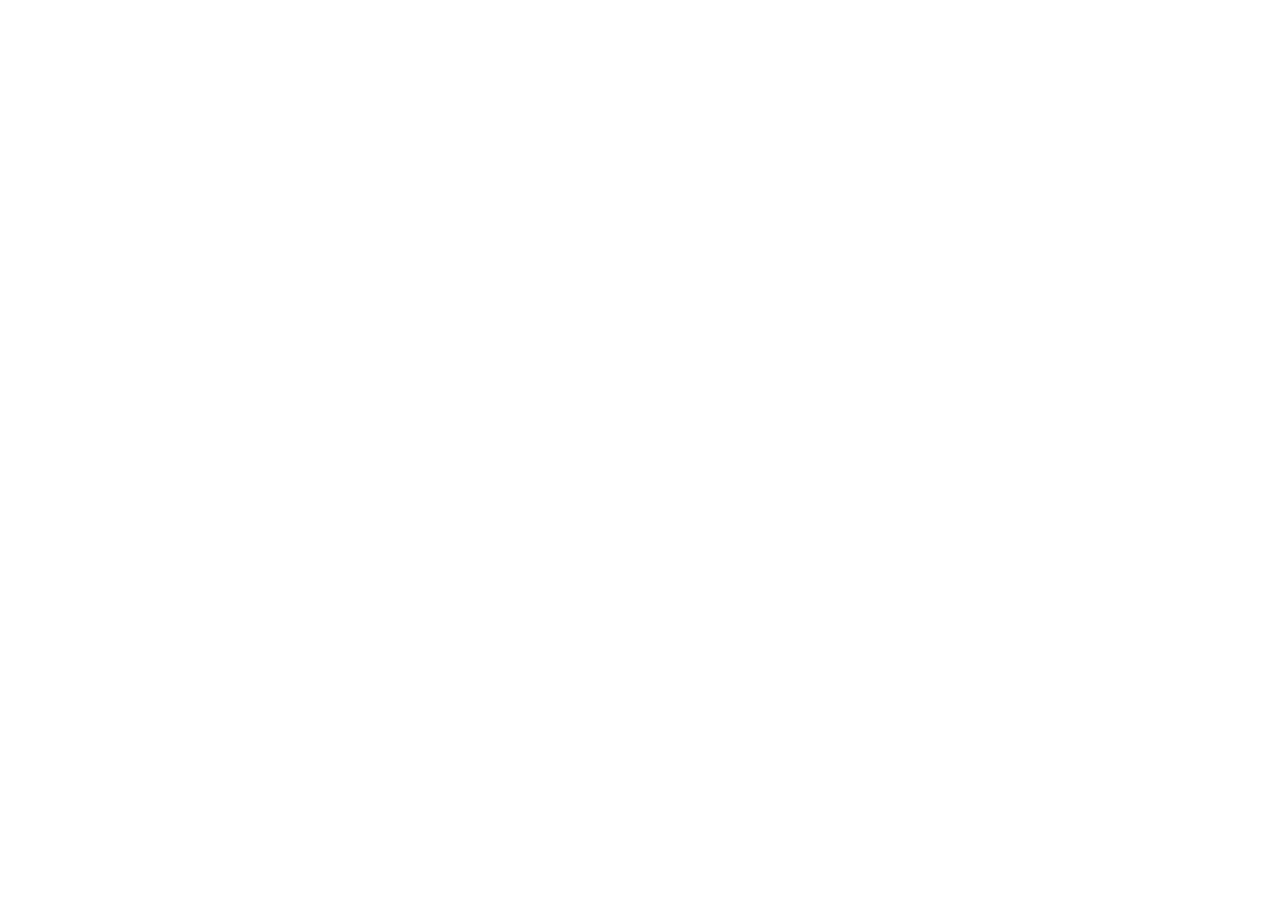
==== pag10/index.html @ 98e787ff "new file:   "Trabalho 1\302\260 BIM .pdf" 	new file:   pag1/index.html 	new file:   pag1/style.css 	" ====
<!DOCTYPE html>
<html lang="pt-br">
<head>
    <meta charset="UTF-8">
    <meta name="viewport" content="width=device-width, initial-scale=1.0">
    <link rel="stylesheet" href="../reset.css">
    <link rel="stylesheet" href="style.css">   
    <title>Minha página webos</title>
</head>
<body>
    <header>
    </header>
    <main>
    </main>
    <footer></footer>
</body>
</html>
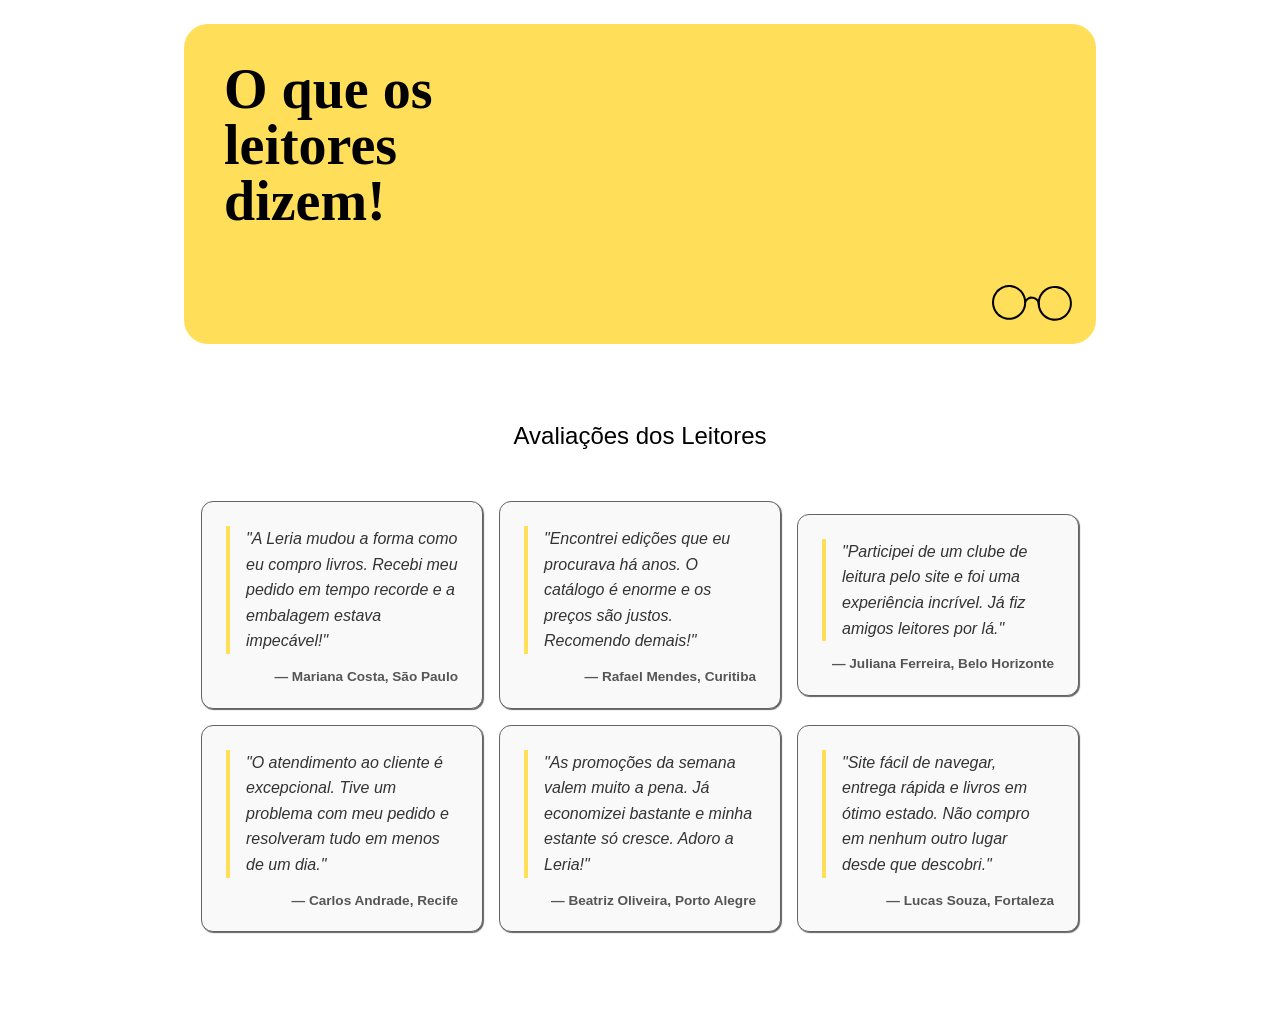
==== commit 2a2ffdd5: "Criando páginas de testemunho e Eventos literários." ====
--- a/pag10/index.html
+++ b/pag10/index.html
@@ -5,13 +5,73 @@
     <meta name="viewport" content="width=device-width, initial-scale=1.0">
     <link rel="stylesheet" href="../reset.css">
     <link rel="stylesheet" href="style.css">   
-    <title>Minha página webos</title>
+    <title>Leria - Avaliações dos Leitores</title>
 </head>
 <body>
     <header>
     </header>
     <main>
+        <div class="painel">
+            <div style="display: flex; flex-direction: column;">
+                <h2>O que os leitores dizem!</h2>
+            </div>            
+            <div>
+                <img class="logoLivraria-painel" src="LogoLivraria.svg" alt="">                                                
+            </div>            
+        </div>
+
+        <div class="sessao-testemunhos" style="margin-bottom: 60px;">
+            <div class="cabecalho-sessao-testemunhos">
+                <h3>Avaliações dos Leitores</h3>
+            </div>
+            <div class="grid-testemunhos">
+
+                <figure class="card-testemunho">
+                    <blockquote class="texto-testemunho">
+                        "A Leria mudou a forma como eu compro livros. Recebi meu pedido em tempo recorde e a embalagem estava impecável!"
+                    </blockquote>
+                    <figcaption class="autor-testemunho">— Mariana Costa, São Paulo</figcaption>
+                </figure>
+
+                <figure class="card-testemunho">
+                    <blockquote class="texto-testemunho">
+                        "Encontrei edições que eu procurava há anos. O catálogo é enorme e os preços são justos. Recomendo demais!"
+                    </blockquote>
+                    <figcaption class="autor-testemunho">— Rafael Mendes, Curitiba</figcaption>
+                </figure>
+
+                <figure class="card-testemunho">
+                    <blockquote class="texto-testemunho">
+                        "Participei de um clube de leitura pelo site e foi uma experiência incrível. Já fiz amigos leitores por lá."
+                    </blockquote>
+                    <figcaption class="autor-testemunho">— Juliana Ferreira, Belo Horizonte</figcaption>
+                </figure>
+
+                <figure class="card-testemunho">
+                    <blockquote class="texto-testemunho">
+                        "O atendimento ao cliente é excepcional. Tive um problema com meu pedido e resolveram tudo em menos de um dia."
+                    </blockquote>
+                    <figcaption class="autor-testemunho">— Carlos Andrade, Recife</figcaption>
+                </figure>
+
+                <figure class="card-testemunho">
+                    <blockquote class="texto-testemunho">
+                        "As promoções da semana valem muito a pena. Já economizei bastante e minha estante só cresce. Adoro a Leria!"
+                    </blockquote>
+                    <figcaption class="autor-testemunho">— Beatriz Oliveira, Porto Alegre</figcaption>
+                </figure>
+
+                <figure class="card-testemunho">
+                    <blockquote class="texto-testemunho">
+                        "Site fácil de navegar, entrega rápida e livros em ótimo estado. Não compro em nenhum outro lugar desde que descobri."
+                    </blockquote>
+                    <figcaption class="autor-testemunho">— Lucas Souza, Fortaleza</figcaption>
+                </figure>
+
+            </div>
+        </div>
+
     </main>
     <footer></footer>
 </body>
-</html>+</html>
--- a/pag10/style.css
+++ b/pag10/style.css
@@ -0,0 +1,163 @@
+body{
+    display: flex;
+    flex-direction: column;    
+    align-items: center;
+    font-size: 16px;
+}
+
+main {
+    height: 100%;
+    width: 100%;
+    overflow: hidden;
+    display: flex;
+    justify-content: center;
+    flex-direction: column; 
+    box-sizing: border-box;     
+}
+
+h2 {
+    margin-left: 40px;
+    font-size: 3.5rem;
+    width: 300px;
+    height: 80%;
+    font-family: 'Times New Roman', Times, serif;
+    font-weight: 800;
+}
+
+h3 {
+    font-size: 1.5rem;
+    width: auto;
+    margin-bottom: 20px;
+    font-family: Verdana, Geneva, Tahoma, sans-serif;
+    font-weight: 400;
+}
+
+@media (min-width: 375px) {
+
+}
+
+@media (min-width: 1024px) {
+    main {  
+        padding: 24px;  
+        width: 75%;     
+    }
+}
+
+.painel {
+    width: 100%;
+    height: 400px;
+    display: flex;    
+    flex-direction: column;
+    justify-content: center;
+    gap: 90px;
+    border-radius: 24px;      
+    background-color: #ffde59;
+}
+
+.painel div{
+    display: flex;
+    justify-content: end;
+    margin-right: 24px;
+}
+
+.logoLivraria-painel {
+    width: 100%;
+    max-width: 80px;
+    margin-bottom: 20px;     
+    bottom: 600px;
+}
+
+@media (min-width: 375px) {
+    .painel {
+        width: 100%;    
+        height: 20rem;
+        border-radius: 0px;   
+    }
+}
+
+@media (min-width: 1024px) {
+    .painel {
+        right: 40px;        
+        border-radius: 24px;                
+    }
+}
+
+.sessao-testemunhos {
+    width: 100%;   
+    max-width: 1600px;   
+    margin-top: 4rem;  
+}
+
+.cabecalho-sessao-testemunhos {
+    width: 100%;   
+    display: flex;
+    align-items: center;
+    justify-content: space-between;
+}
+
+@media (min-width: 375px) {
+    .cabecalho-sessao-testemunhos {
+        flex-direction: column;
+        margin-bottom: 2rem;
+        align-items: center;
+    }
+
+    .sessao-testemunhos {
+        padding: 1rem;
+        box-sizing: border-box;
+    }
+}
+
+.grid-testemunhos {
+    width: 100%;
+    display: grid;
+    gap: 16px;
+    align-items: center;
+    place-items: center;
+}
+
+@media (min-width: 375px) {
+    .grid-testemunhos {
+        grid-template-columns: repeat(auto-fit, minmax(280px, 1fr));
+        padding: 1px;
+        box-sizing: border-box;
+    }
+}
+
+@media (min-width: 1024px) {
+    .grid-testemunhos {
+        grid-template-columns: repeat(auto-fit, minmax(280px, 1fr));
+    }
+}
+
+.card-testemunho {
+    display: flex;
+    flex-direction: column;
+    justify-content: space-between;
+    padding: 1.5rem;
+    border-radius: 12px;
+    border: 1px solid #636363;
+    box-shadow: #636363 1px 1px 1px 0px;
+    width: 100%;
+    box-sizing: border-box;
+    background-color: #f9f9f9;
+}
+
+.texto-testemunho {
+    font-family: Arial, Helvetica, sans-serif;
+    font-size: 1rem;
+    font-style: italic;
+    color: #333;
+    line-height: 1.6;
+    margin-bottom: 1rem;
+    border-left: 4px solid #ffde59;
+    padding-left: 1rem;
+}
+
+.autor-testemunho {
+    font-family: Verdana, Geneva, Tahoma, sans-serif;
+    font-size: 0.85rem;
+    font-weight: 600;
+    color: #555;
+    text-align: right;
+}
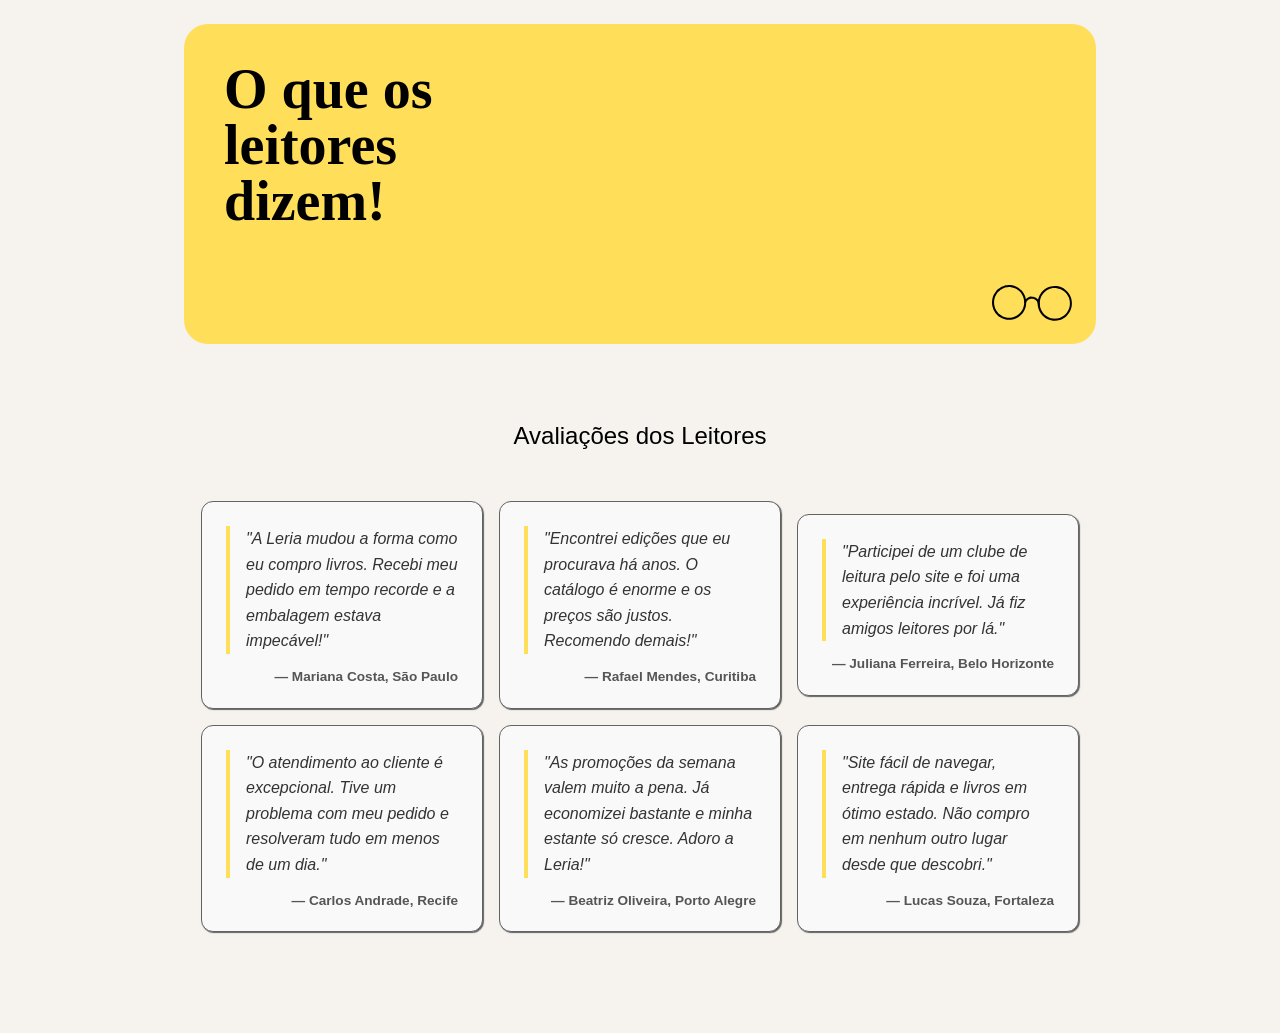
==== commit fe24d4b8: "Linkando páginas no menu de acesso. - fazer isso para a navbar também." ====
--- a/pag10/index.html
+++ b/pag10/index.html
@@ -8,8 +8,6 @@
     <title>Leria - Avaliações dos Leitores</title>
 </head>
 <body>
-    <header>
-    </header>
     <main>
         <div class="painel">
             <div style="display: flex; flex-direction: column;">
--- a/pag10/style.css
+++ b/pag10/style.css
@@ -3,6 +3,7 @@
     flex-direction: column;    
     align-items: center;
     font-size: 16px;
+    background-color: #f6f2ee;    
 }
 
 main {
